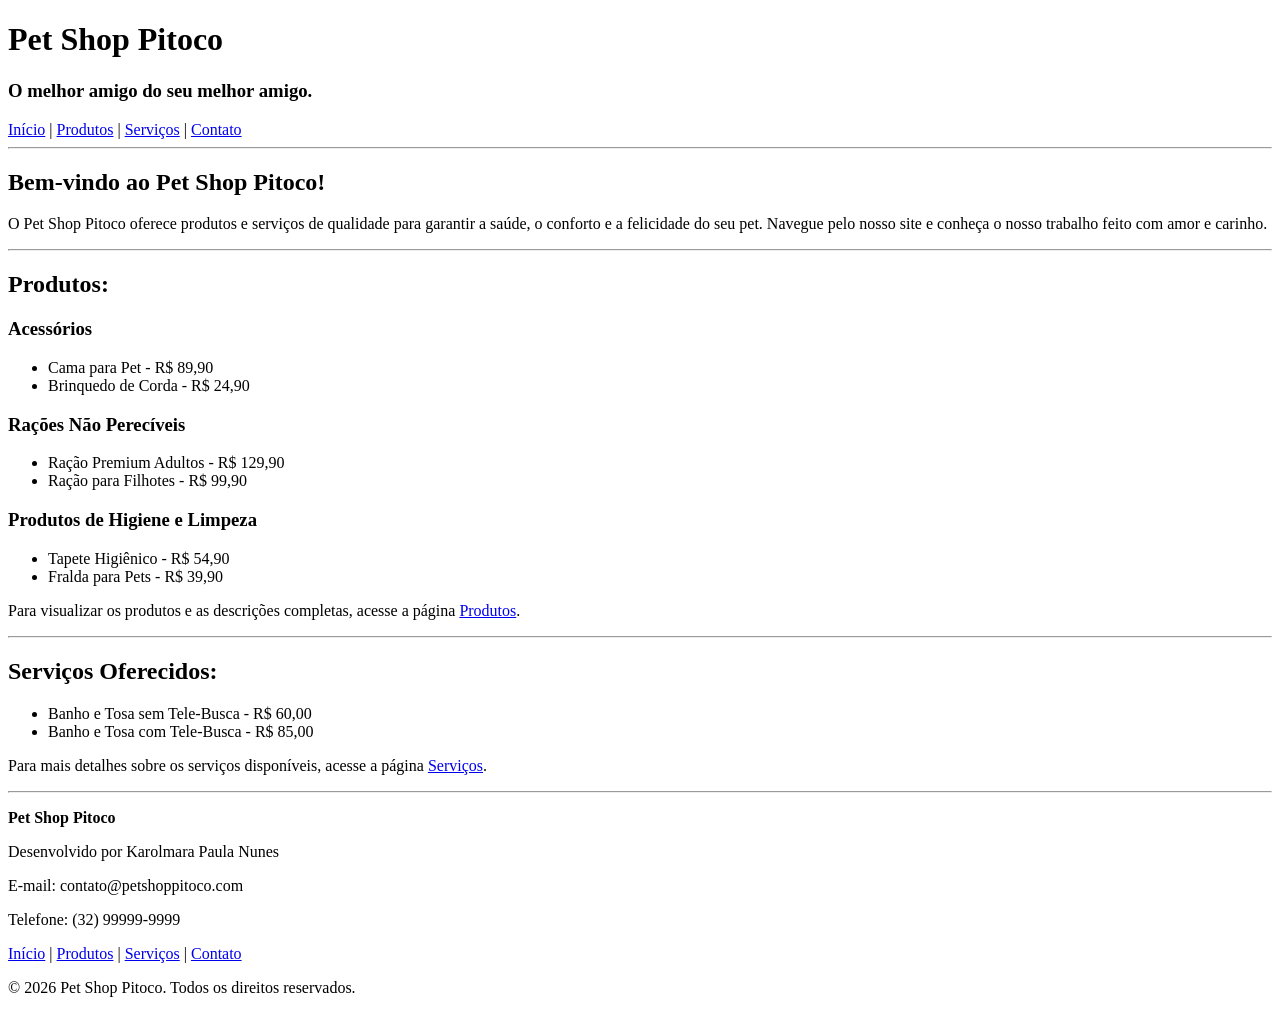
==== index.html @ c395970a "Add files via upload" ====
<!DOCTYPE html>
<html lang="pt-BR">

<head>
    <meta charset="UTF-8">
    <meta name="author" content="Karolmara Paula Nunes">
    <meta name="description" content="Sistema web do Pet Shop Pitoco">
    <title>Pet Shop Pitoco</title>
</head>

<body>

    <header>
        
        <h1>Pet Shop Pitoco</h1>

        <h3>O melhor amigo do seu melhor amigo.</h3>
        
        <nav>
            <a href="index.html">Início</a> |
            <a href="produtos.html">Produtos</a> |
            <a href="servicos.html">Serviços</a> |
            <a href="contato.html">Contato</a>
        </nav>

        <hr>

    </header>

    <main>

        <h2>Bem-vindo ao Pet Shop Pitoco!</h2>

        <p>
            O Pet Shop Pitoco oferece produtos e serviços de qualidade para
            garantir a saúde, o conforto e a felicidade do seu pet.
            Navegue pelo nosso site e conheça o nosso trabalho feito com amor e carinho.
    
        </p>

        <hr>

        <h2>Produtos:</h2>

        <h3>Acessórios</h3>

        <ul>
            <li>Cama para Pet - R$ 89,90</li>
            <li>Brinquedo de Corda - R$ 24,90</li>
        </ul>

        <h3>Rações Não Perecíveis</h3>

        <ul>
            <li>Ração Premium Adultos - R$ 129,90</li>
            <li>Ração para Filhotes - R$ 99,90</li>
        </ul>

        <h3>Produtos de Higiene e Limpeza</h3>

        <ul>
            <li>Tapete Higiênico - R$ 54,90</li>
            <li>Fralda para Pets - R$ 39,90</li>
        </ul>

        <p>
            Para visualizar os produtos e as descrições completas,
            acesse a página <a href="produtos.html">Produtos</a>.
        </p>

        <hr>

        <h2>Serviços Oferecidos:</h2>

        <ul>
            <li>Banho e Tosa sem Tele-Busca - R$ 60,00</li>
            <li>Banho e Tosa com Tele-Busca - R$ 85,00</li>
        </ul>

        <p>
            Para mais detalhes sobre os serviços disponíveis,
            acesse a página <a href="servicos.html">Serviços</a>.
        </p>

    </main>

    <footer>

        <hr>

        <p><strong>Pet Shop Pitoco</strong></p>

        <p>
            Desenvolvido por Karolmara Paula Nunes
        </p>

        <p>
            E-mail: contato@petshoppitoco.com
        </p>

        <p>
            Telefone: (32) 99999-9999
        </p>

        <p>
            <a href="index.html">Início</a> |
            <a href="produtos.html">Produtos</a> |
            <a href="servicos.html">Serviços</a> |
            <a href="contato.html">Contato</a>
        </p>

        <p>
            © 2026 Pet Shop Pitoco. Todos os direitos reservados.
        </p>

    </footer>

</body>

</html>
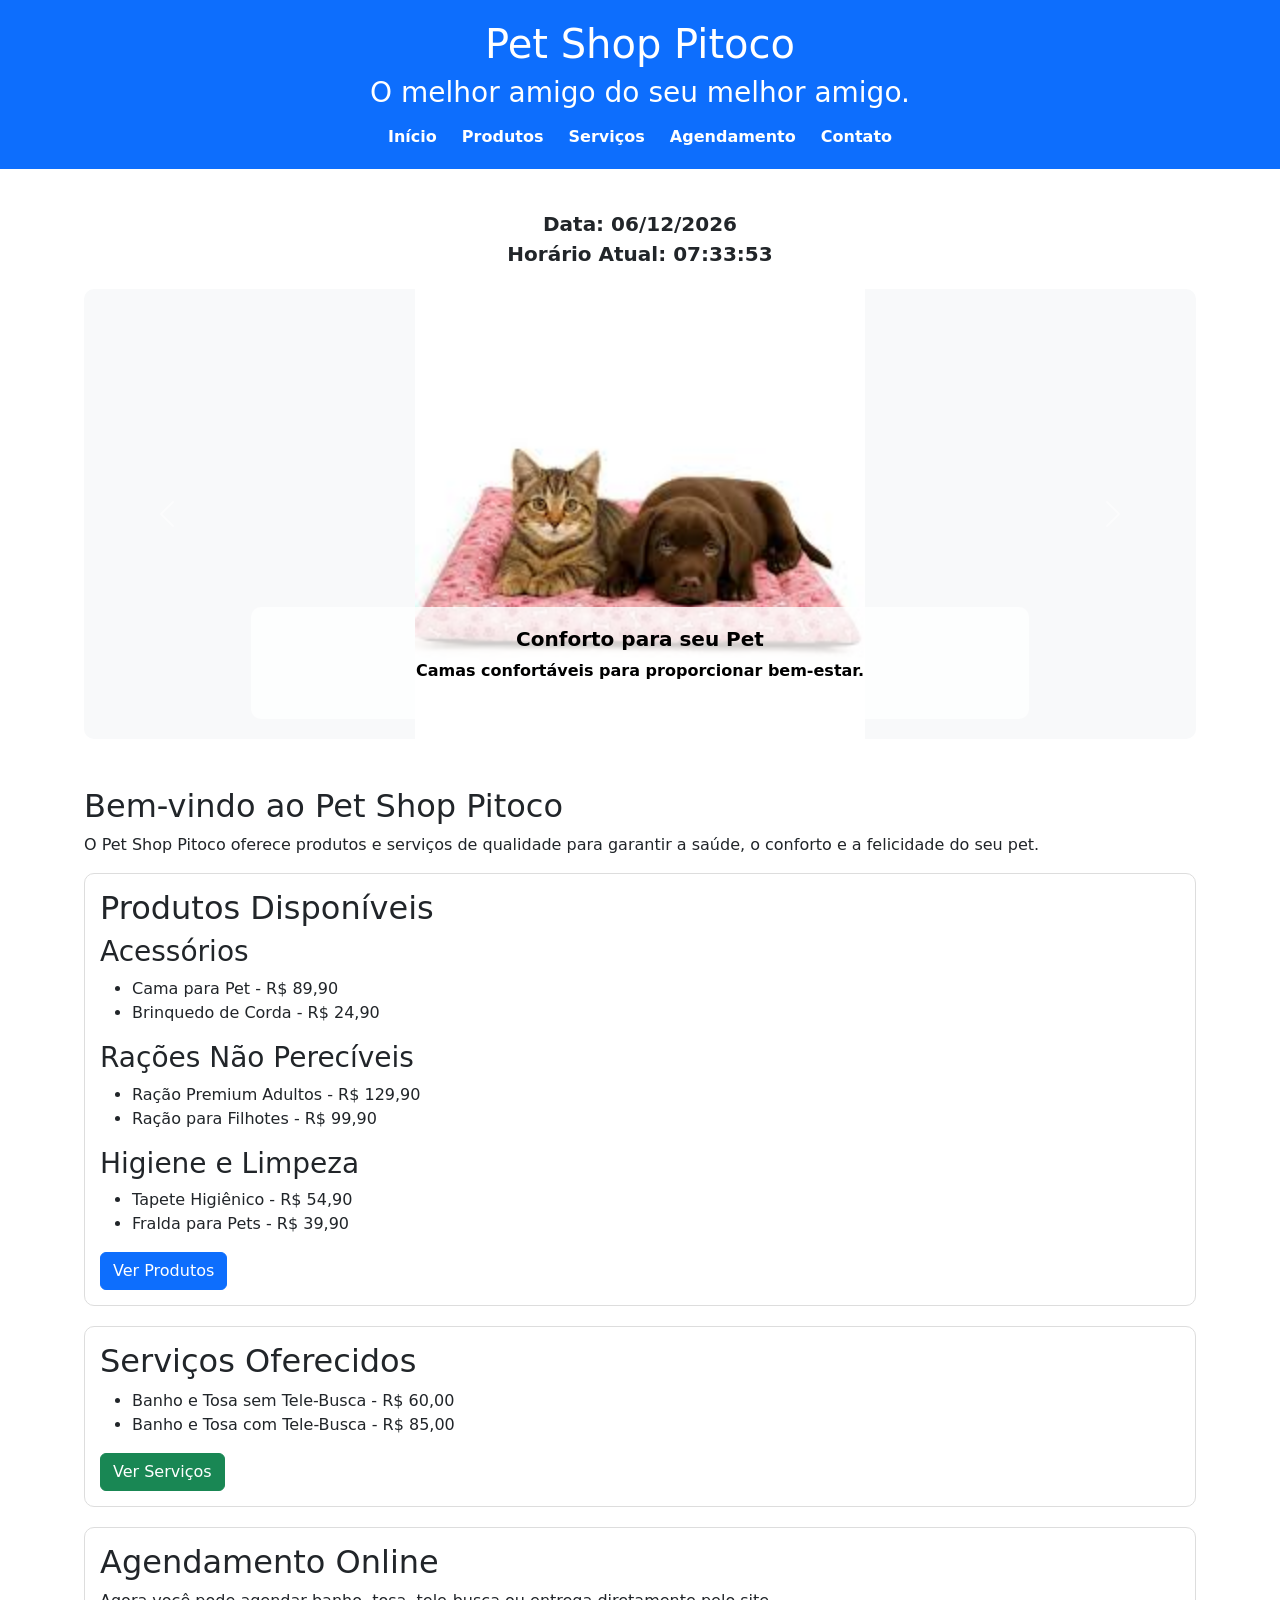
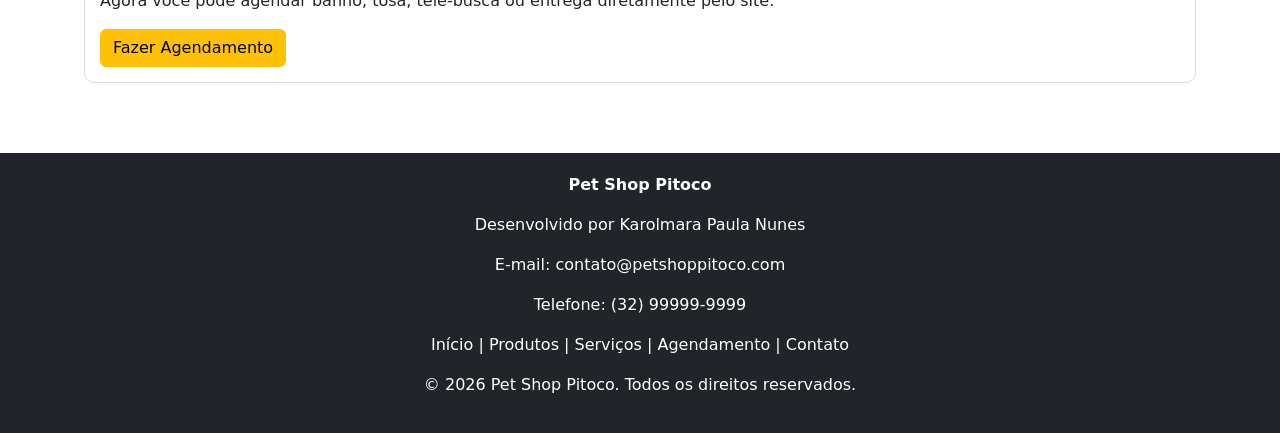
==== commit b0491385: "Fase 2 - Projeto Pet Shop Pitoco" ====
--- a/index.html
+++ b/index.html
@@ -2,119 +2,248 @@
 <html lang="pt-BR">
 
 <head>
+
     <meta charset="UTF-8">
+
     <meta name="author" content="Karolmara Paula Nunes">
+
     <meta name="description" content="Sistema web do Pet Shop Pitoco">
+
+    <meta name="viewport" content="width=device-width, initial-scale=1.0">
+
     <title>Pet Shop Pitoco</title>
+
+    <link rel="stylesheet" href="css/estilo.css">
+
+    <link href="https://cdn.jsdelivr.net/npm/bootstrap@5.3.3/dist/css/bootstrap.min.css" rel="stylesheet">
+
 </head>
 
 <body>
 
     <header>
-        
+
         <h1>Pet Shop Pitoco</h1>
 
         <h3>O melhor amigo do seu melhor amigo.</h3>
-        
+
         <nav>
+
+            <a href="index.html">Início</a>
+
+            <a href="produtos.html">Produtos</a>
+
+            <a href="servicos.html">Serviços</a>
+
+            <a href="agendamento.html">Agendamento</a>
+
+            <a href="contato.html">Contato</a>
+
+        </nav>
+
+    </header>
+
+    <main>
+
+        <div id="relogio"></div>
+
+        <div id="carouselPetShop" class="carousel slide mb-5" data-bs-ride="carousel">
+
+            <div class="carousel-indicators">
+
+                <button type="button" data-bs-target="#carouselPetShop" data-bs-slide-to="0" class="active"></button>
+
+                <button type="button" data-bs-target="#carouselPetShop" data-bs-slide-to="1"></button>
+
+                <button type="button" data-bs-target="#carouselPetShop" data-bs-slide-to="2"></button>
+
+            </div>
+
+            <div class="carousel-inner">
+
+                <div class="carousel-item active">
+
+                    <img src="imagens/cama.jpg" class="d-block w-100" alt="Cama para cachorro">
+
+                    <div class="carousel-caption d-none d-md-block">
+
+                        <h5>Conforto para seu Pet</h5>
+
+                        <p>Camas confortáveis para proporcionar bem-estar.</p>
+
+                    </div>
+
+                </div>
+
+                <div class="carousel-item">
+
+                    <img src="imagens/brinquedo.jpg" class="d-block w-100" alt="Brinquedo para cachorro">
+
+                    <div class="carousel-caption d-none d-md-block">
+
+                        <h5>Diversão Garantida</h5>
+
+                        <p>Brinquedos para manter seu pet ativo e feliz.</p>
+
+                    </div>
+
+                </div>
+
+                <div class="carousel-item">
+
+                    <img src="imagens/racao1.jpg" class="d-block w-100" alt="Ração premium">
+
+                    <div class="carousel-caption d-none d-md-block">
+
+                        <h5>Alimentação Saudável</h5>
+
+                        <p>Rações selecionadas para uma vida saudável.</p>
+
+                    </div>
+
+                </div>
+
+            </div>
+
+            <button class="carousel-control-prev" type="button" data-bs-target="#carouselPetShop"
+                data-bs-slide="prev">
+
+                <span class="carousel-control-prev-icon"></span>
+
+            </button>
+
+            <button class="carousel-control-next" type="button" data-bs-target="#carouselPetShop"
+                data-bs-slide="next">
+
+                <span class="carousel-control-next-icon"></span>
+
+            </button>
+
+        </div>
+
+        <h2>Bem-vindo ao Pet Shop Pitoco</h2>
+
+        <p>
+
+            O Pet Shop Pitoco oferece produtos e serviços de qualidade para garantir a saúde,
+            o conforto e a felicidade do seu pet.
+
+        </p>
+
+        <div class="card-personalizado">
+
+            <h2>Produtos Disponíveis</h2>
+
+            <h3>Acessórios</h3>
+
+            <ul>
+
+                <li>Cama para Pet - R$ 89,90</li>
+
+                <li>Brinquedo de Corda - R$ 24,90</li>
+
+            </ul>
+
+            <h3>Rações Não Perecíveis</h3>
+
+            <ul>
+
+                <li>Ração Premium Adultos - R$ 129,90</li>
+
+                <li>Ração para Filhotes - R$ 99,90</li>
+
+            </ul>
+
+            <h3>Higiene e Limpeza</h3>
+
+            <ul>
+
+                <li>Tapete Higiênico - R$ 54,90</li>
+
+                <li>Fralda para Pets - R$ 39,90</li>
+
+            </ul>
+
+            <a href="produtos.html" class="btn btn-primary">
+
+                Ver Produtos
+
+            </a>
+
+        </div>
+
+        <div class="card-personalizado">
+
+            <h2>Serviços Oferecidos</h2>
+
+            <ul>
+
+                <li>Banho e Tosa sem Tele-Busca - R$ 60,00</li>
+
+                <li>Banho e Tosa com Tele-Busca - R$ 85,00</li>
+
+            </ul>
+
+            <a href="servicos.html" class="btn btn-success">
+
+                Ver Serviços
+
+            </a>
+
+        </div>
+
+        <div class="card-personalizado">
+
+            <h2>Agendamento Online</h2>
+
+            <p>
+
+                Agora você pode agendar banho, tosa, tele-busca ou entrega diretamente pelo site.
+
+            </p>
+
+            <a href="agendamento.html" class="btn btn-warning">
+
+                Fazer Agendamento
+
+            </a>
+
+        </div>
+
+    </main>
+
+    <footer>
+
+        <p><strong>Pet Shop Pitoco</strong></p>
+
+        <p>Desenvolvido por Karolmara Paula Nunes</p>
+
+        <p>E-mail: contato@petshoppitoco.com</p>
+
+        <p>Telefone: (32) 99999-9999</p>
+
+        <p>
+
             <a href="index.html">Início</a> |
+
             <a href="produtos.html">Produtos</a> |
+
             <a href="servicos.html">Serviços</a> |
+
+            <a href="agendamento.html">Agendamento</a> |
+
             <a href="contato.html">Contato</a>
-        </nav>
-
-        <hr>
-
-    </header>
-
-    <main>
-
-        <h2>Bem-vindo ao Pet Shop Pitoco!</h2>
-
-        <p>
-            O Pet Shop Pitoco oferece produtos e serviços de qualidade para
-            garantir a saúde, o conforto e a felicidade do seu pet.
-            Navegue pelo nosso site e conheça o nosso trabalho feito com amor e carinho.
-    
+
         </p>
 
-        <hr>
-
-        <h2>Produtos:</h2>
-
-        <h3>Acessórios</h3>
-
-        <ul>
-            <li>Cama para Pet - R$ 89,90</li>
-            <li>Brinquedo de Corda - R$ 24,90</li>
-        </ul>
-
-        <h3>Rações Não Perecíveis</h3>
-
-        <ul>
-            <li>Ração Premium Adultos - R$ 129,90</li>
-            <li>Ração para Filhotes - R$ 99,90</li>
-        </ul>
-
-        <h3>Produtos de Higiene e Limpeza</h3>
-
-        <ul>
-            <li>Tapete Higiênico - R$ 54,90</li>
-            <li>Fralda para Pets - R$ 39,90</li>
-        </ul>
-
-        <p>
-            Para visualizar os produtos e as descrições completas,
-            acesse a página <a href="produtos.html">Produtos</a>.
-        </p>
-
-        <hr>
-
-        <h2>Serviços Oferecidos:</h2>
-
-        <ul>
-            <li>Banho e Tosa sem Tele-Busca - R$ 60,00</li>
-            <li>Banho e Tosa com Tele-Busca - R$ 85,00</li>
-        </ul>
-
-        <p>
-            Para mais detalhes sobre os serviços disponíveis,
-            acesse a página <a href="servicos.html">Serviços</a>.
-        </p>
-
-    </main>
-
-    <footer>
-
-        <hr>
-
-        <p><strong>Pet Shop Pitoco</strong></p>
-
-        <p>
-            Desenvolvido por Karolmara Paula Nunes
-        </p>
-
-        <p>
-            E-mail: contato@petshoppitoco.com
-        </p>
-
-        <p>
-            Telefone: (32) 99999-9999
-        </p>
-
-        <p>
-            <a href="index.html">Início</a> |
-            <a href="produtos.html">Produtos</a> |
-            <a href="servicos.html">Serviços</a> |
-            <a href="contato.html">Contato</a>
-        </p>
-
-        <p>
-            © 2026 Pet Shop Pitoco. Todos os direitos reservados.
-        </p>
+        <p>© 2026 Pet Shop Pitoco. Todos os direitos reservados.</p>
 
     </footer>
 
+    <script src="js/script.js"></script>
+
+    <script src="https://cdn.jsdelivr.net/npm/bootstrap@5.3.3/dist/js/bootstrap.bundle.min.js"></script>
+
 </body>
 
 </html>
--- a/css/estilo.css
+++ b/css/estilo.css
@@ -0,0 +1,174 @@
+/* 
+   PET SHOP PITOCO
+   Arquivo de Estilos - Fase 2
+   Desenvolvido por Karolmara Paula Nunes
+ */
+
+/* Configuração geral da página */
+body {
+    font-family: Arial, Helvetica, sans-serif;
+    background-color: #f8f9fa;
+    margin: 0;
+    padding: 0;
+    line-height: 1.6;
+}
+
+/* Cabeçalho */
+header {
+    background-color: #0d6efd;
+    color: white;
+    text-align: center;
+    padding: 20px;
+}
+
+/* Menu */
+nav {
+    margin-top: 15px;
+}
+
+nav a {
+    color: white;
+    text-decoration: none;
+    font-weight: bold;
+    margin: 0 10px;
+}
+
+nav a:hover {
+    text-decoration: underline;
+}
+
+/* Conteúdo principal */
+main {
+    width: 90%;
+    max-width: 1200px;
+    margin: auto;
+    padding: 20px;
+}
+
+/* Títulos */
+h1,
+h2,
+h3 {
+    color: #0d6efd;
+}
+
+/* Ajuste do título do cabeçalho */
+header h1,
+header h3 {
+    color: white;
+}
+
+/* Imagens */
+img {
+    border-radius: 10px;
+    max-width: 100%;
+}
+
+/* Cartões simples */
+.card-personalizado {
+    background-color: white;
+    border: 1px solid #ddd;
+    border-radius: 10px;
+    padding: 15px;
+    margin-bottom: 20px;
+}
+
+/* Formulários */
+form {
+    background-color: white;
+    padding: 20px;
+    border-radius: 10px;
+    border: 1px solid #ddd;
+}
+
+label {
+    font-weight: bold;
+}
+
+input,
+select,
+textarea {
+    width: 100%;
+    padding: 10px;
+    margin-top: 5px;
+    margin-bottom: 15px;
+    box-sizing: border-box;
+}
+
+textarea {
+    resize: vertical;
+}
+
+/* Botões */
+button {
+    background-color: #198754;
+    color: white;
+    border: none;
+    padding: 12px 20px;
+    border-radius: 5px;
+    cursor: pointer;
+    font-size: 16px;
+}
+
+button:hover {
+    background-color: #157347;
+}
+
+/* Área do relógio */
+#relogio {
+    font-size: 20px;
+    font-weight: bold;
+    text-align: center;
+    margin: 20px 0;
+}
+
+/* Rodapé */
+footer {
+    background-color: #212529;
+    color: white;
+    text-align: center;
+    padding: 20px;
+    margin-top: 30px;
+}
+
+footer a {
+    color: white;
+    text-decoration: none;
+}
+
+footer a:hover {
+    text-decoration: underline;
+}
+
+/* Resultado do agendamento */
+#resultado {
+    background-color: #d1e7dd;
+    border: 1px solid #badbcc;
+    padding: 15px;
+    margin-top: 20px;
+    border-radius: 10px;
+}
+
+/* Carrossel */
+
+.carousel-item img {
+    height: 450px;
+    object-fit: contain;
+    background-color: #f8f9fa;
+}
+
+.carousel-caption {
+    background-color: rgba(255, 255, 255, 0.8);
+    border-radius: 10px;
+    padding: 10px;
+}
+
+.carousel-caption h5 {
+    color: black;
+    font-weight: bold;
+}
+
+.carousel-caption p {
+    color: black;
+    font-weight: bold;
+}
